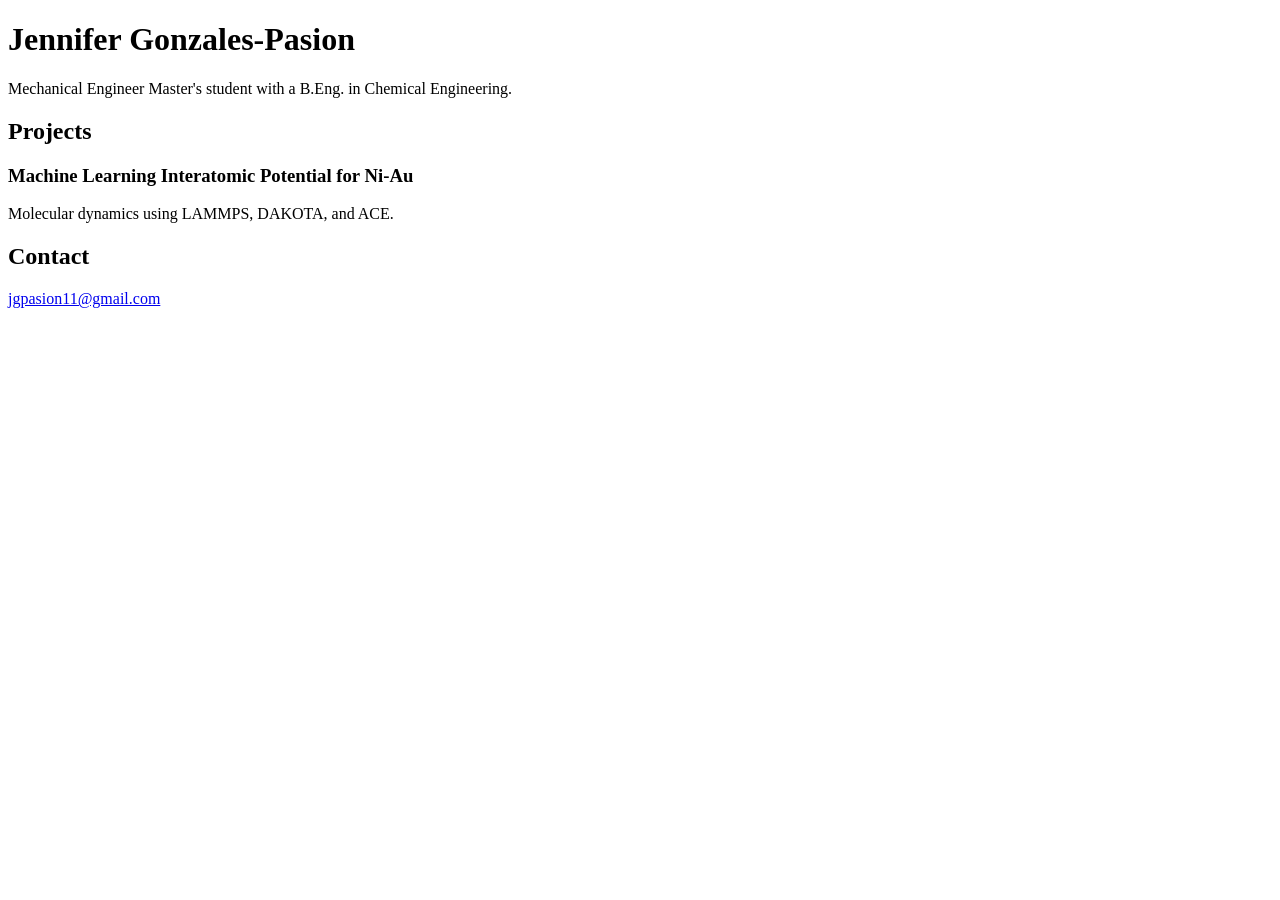
==== index.html @ 9d591027 "Update index.html" ====
<!DOCTYPE html>
<html lang="en">
<head>
  <meta charset="UTF-8">
  <meta name="viewport" content="width=device-width, initial-scale=1.0" />
  <title>Jennifer Gonzales-Pasion | Quality Engineering Portfolio</title>
  <style>
    /* ================== COLORS ================== */
  </style>
</head>
<body>
  <h1> Jennifer Gonzales-Pasion </h1>
  <p> Mechanical Engineer Master's student with a B.Eng. in Chemical Engineering. </p>
  <h2> Projects </h2>
  <div class = "project">
    <h3> Machine Learning Interatomic Potential for Ni-Au </h3>
    <p> Molecular dynamics using LAMMPS, DAKOTA, and ACE. </p>
  </div> 

  <h2> Contact </h2>
  <p><a href = "jgpasion11@gmail.com"> jgpasion11@gmail.com</a></p>
</body>
</html>
</html>
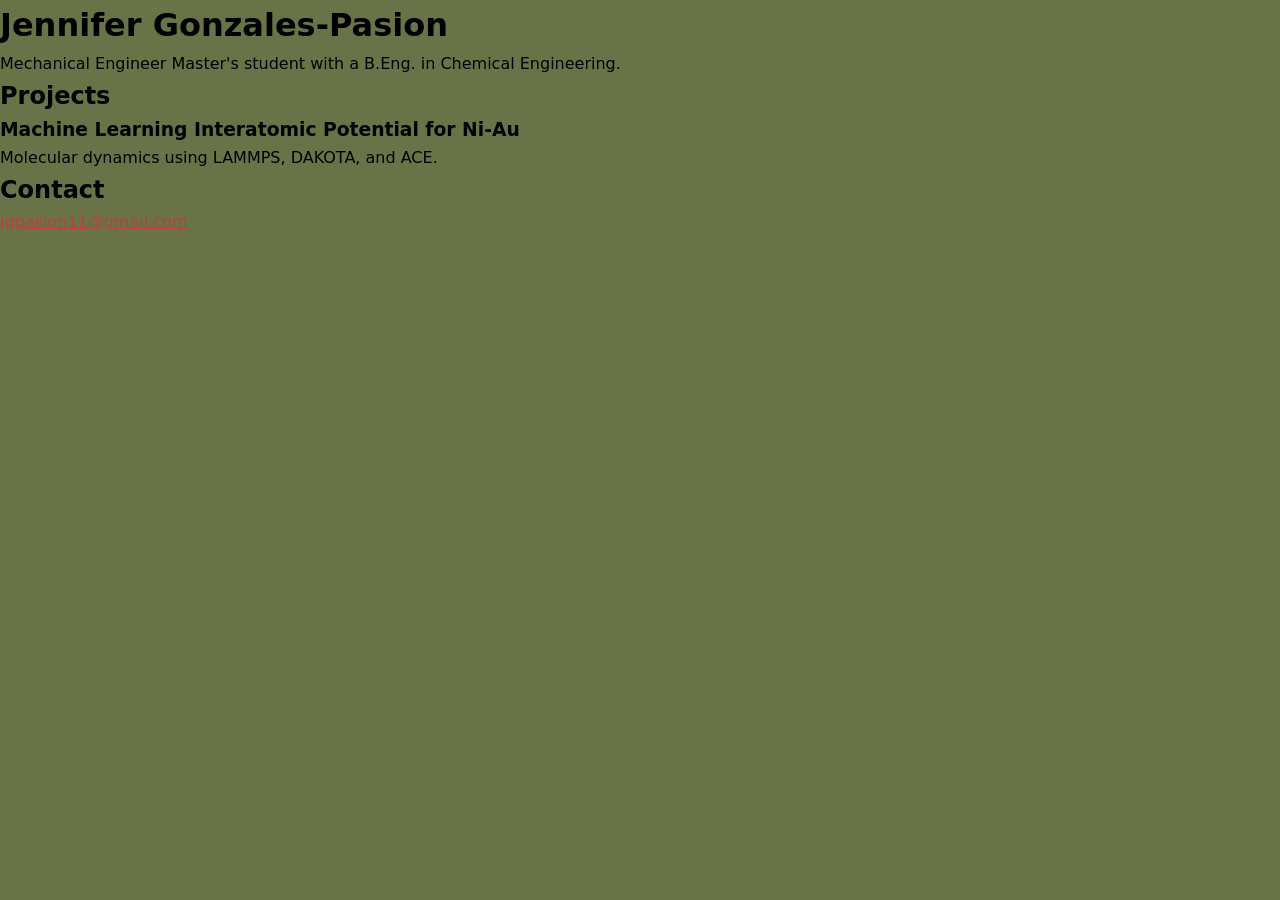
==== commit 07cd64c4: "Update index.html" ====
--- a/index.html
+++ b/index.html
@@ -6,6 +6,30 @@
   <title>Jennifer Gonzales-Pasion | Quality Engineering Portfolio</title>
   <style>
     /* ================== COLORS ================== */
+    :root {
+      --bg: #697348 ; /* page background */
+      --surface: #f4ebd9; /* cards */
+      --text: #000000; /* main text */
+      --muted: #5e3c2c; /* secondary text */
+      --accent: #b8403e; /* buttons, highlights */
+      --border: #223216; /* card outlines */
+    }
+
+    * {box-sizing: border-box; margin: 0; padding: 0; }
+    html {scroll-behavior: smooth;}
+    body {
+      font-family: system-ui, -apple-system, "Segoe UI", Roboto, sans-serif;
+      background: var(--bg);
+      color: var(--text);
+      line-height: 1.6;
+    }
+
+    a {color: var(--accent);}
+
+    /* ================== SHARED WIDTH ================== */
+    /* ================== NAVIGATION ================== */
+    /* ================== INTRO ================== */
+    
   </style>
 </head>
 <body>
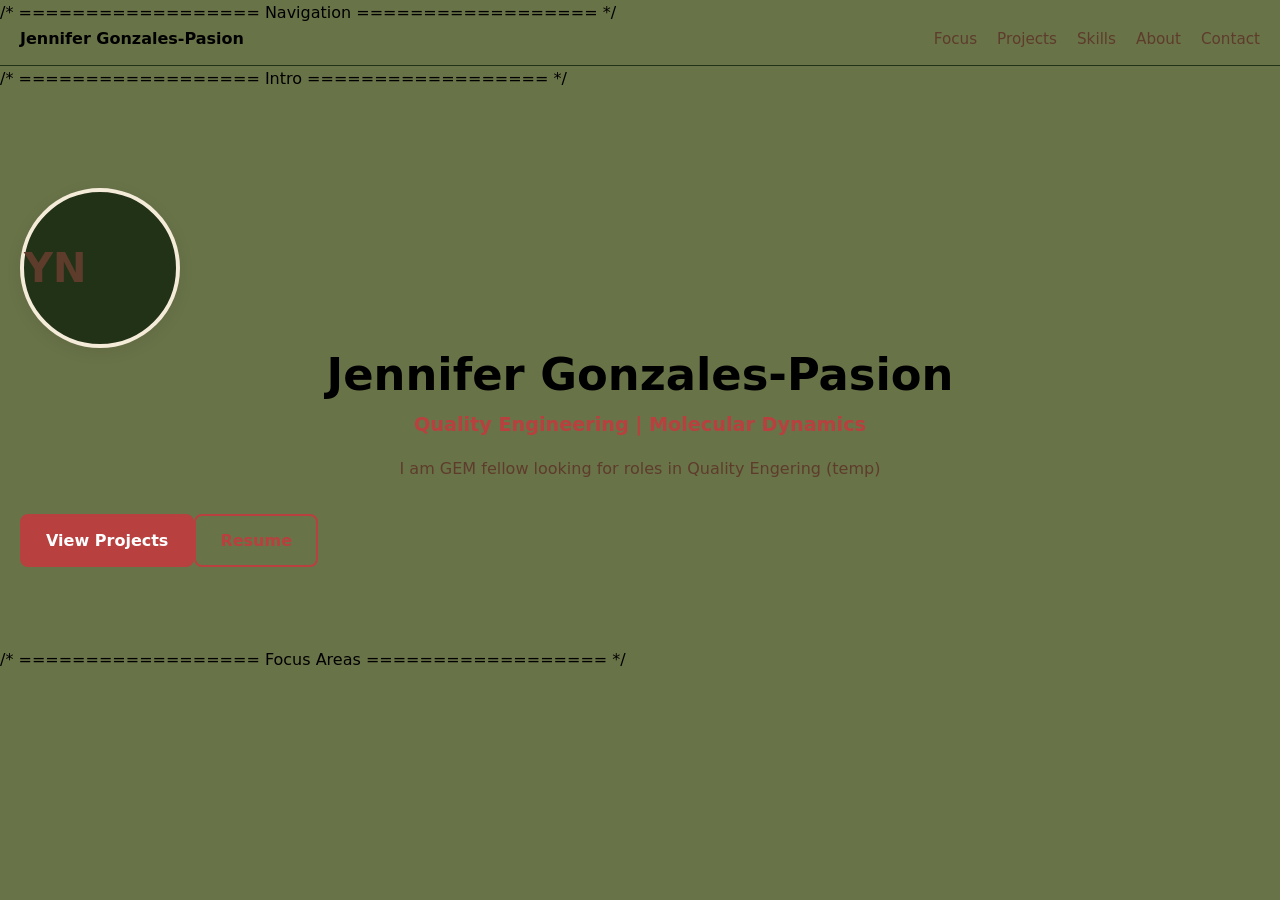
==== commit 336885b7: "Update index.html" ====
--- a/index.html
+++ b/index.html
@@ -27,22 +27,124 @@
     a {color: var(--accent);}
 
     /* ================== SHARED WIDTH ================== */
+    .container { max-width: 1000 px; margin: 0 auto; padding: 0 20px;}
+    section {padding: 72 px 0; scroll-margin-top: 64 px;}
+    h2 {font-size: 1.8re,; margin-bottom: 24px}
+    
     /* ================== NAVIGATION ================== */
+    nav {
+      position: sticky; top: 0; z-index: 10;
+      background: var(--bg);
+      border-bottom: 1px solid var(--border);
+    }
+
+    nav .container{
+      display: flex; justify-content: space-between; align-items: center;
+      flex-wrap: wrap; gap: 8px; padding-top: 14 px; padding-bottom: 14px;
+    }
+
+    .nav-name {font-weight: 700; text-decoration: none; color: var(--text);}
+    .nav-links {display: flex; flex-wrap: wrap; gap: 20px; list-style: none;}
+    .nav-links a {text-decoration: none; color: var(--muted); font-size: 0.95rem;}
+    .nav-links a: hover{color: var(--accent);}
+    
     /* ================== INTRO ================== */
+    .hero {text-align: center; padding: 96px 0 80px;}
+    .photo{
+      width: 160px; height: 160px; border-radius: 50%;
+      margin: 0 auto 24 px; object-fit: cover;
+      background: var(--border); color: var(--muted);
+      display: flex; align-items: center; justify-content center;
+      font-size: 2.5rem; font-weight: 700;
+      border: 4px solid var(--surface);
+      box-shadow: 0 4px 16px rgba(0,0,0,0.08);
+    }
+
+    .hero h1 {font-size: 2.8rem; line-height: 1.2}
+    .headline{color: var(--accent); font-weight: 600; font-size: 1.2rem;
+              margin-top: 8px; }
+    .tagline {color: var(--muted); max-width: 560px; margin: 16px auto 0;}
+    .buttons {margin-top: 32px; display: flex; gap: 12px justify-content: center;
+              flex-wrap: wrap;}
     
+    .btn{
+      padding: 12px 24px; border-radius: 8px; text-decoration: none;
+      font-weight: 600; border: 2px solid var(--accent);}
+    .btn-primary { background: var(--accent); color: #fff;}
+    .btn-secondary{background: transpared; color: var(--accent);}
+    
+    /* ================== CARD STYLE ================== */
+    .grid{display: grid; gap: 20px;}
+    .grid-2{grid-template-columns: repeat(auto-fit, minmax(280px, 1fr)); }
+    .grid-3{grid-template-columns: repeat(auto-fit, minmax(240px, 1fr));}
+    .card{
+      background: var(--surface); border: 1px solid var(--border); border-radius: 12px
+      padding: 24px;
+    }
+    .card h3 {margin-bottom: 8px;}
+    .card p {color: var(--muted);}
+
+    /* ================== Projects ================== */
+    .project-img{
+      height: 140px; border-radius: 8px; margin-bottom: 16px;
+      background: var(--border); color: var(--muted);
+      display: flex; align-items: center; justify-content: centered;
+      font-size: 0.9rem;
+    }
+
+    .project-links{margin-top: 12px; display: flex; gap: 16px; font-weight: 600;}
+    
+    /* ================== Skills ================== */
+    .tags{display: flex; flex-wrap: wrap; gap: 8px; margin-top: 12px;}
+    .tag{background: var(--bg); border: 1px solid var(--border); 
+         border-radius: 999px; padding: 4px 12px; font-size: 0.85rem;}
+
+    /* ================== About ================== */
+    .about p {max-width: 700px; color: var(--muted);}
+
+    /* ================== Contact ================== */
+    .contact{text-align: center;}
+    .contact p{color: var(--muted);}
+    .contact-links{margin-teop: 20px; display: flex; gap: 24px; justify-content: center;
+                   flex-wrap: wrap; font-weight: 600;}
+    footer{text-align: center; padding: 24px 0; color: var(--muted); font-size: 0.85rem;
+           border-top: 1px solid var(--border);}
+
+    @media (max-width: 600px){
+      .hero h1{font-size: 2.1rem}
+      section{padding: 56px 0;}
+    }
   </style>
 </head>
 <body>
-  <h1> Jennifer Gonzales-Pasion </h1>
-  <p> Mechanical Engineer Master's student with a B.Eng. in Chemical Engineering. </p>
-  <h2> Projects </h2>
-  <div class = "project">
-    <h3> Machine Learning Interatomic Potential for Ni-Au </h3>
-    <p> Molecular dynamics using LAMMPS, DAKOTA, and ACE. </p>
-  </div> 
+  /* ================== Navigation ================== */
+  <nav>
+    <div class = "container">
+      <a href = "#top" class = "nav-name"> Jennifer Gonzales-Pasion</a>
+      <ul class = "nav-links">
+        <li><a href = "#focus">Focus</a></li>
+        <li><a href = "#projects">Projects</a></li>
+        <li><a href = "#skills">Skills</a></li>
+        <li><a href = "#about">About</a></li>
+        <li><a href = "#contact">Contact</a></li>
+      </ul>
+    </div>
+  </nav>
+  /* ================== Intro ================== */
+  <header class = "hero" id = "top">
+    <div class = "container">
+      <div class = "photo">YN</div>
+      <h1>Jennifer Gonzales-Pasion</h1>
+      <p class = "headline"> Quality Engineering | Molecular Dynamics </p>
+      <p class = "tagline"> I am GEM fellow looking for roles in Quality Engering (temp)</p>
+      <div class = "buttons">
+        <a href "#projects" class = "btn btn-primary">View Projects</a>
+        <a href = "#" class = "btn btn-secondary">Resume</a>
+      </div>
+    </div>
+  </header>
 
-  <h2> Contact </h2>
-  <p><a href = "jgpasion11@gmail.com"> jgpasion11@gmail.com</a></p>
+  /* ================== Focus Areas ================== */
+  
 </body>
 </html>
-</html>
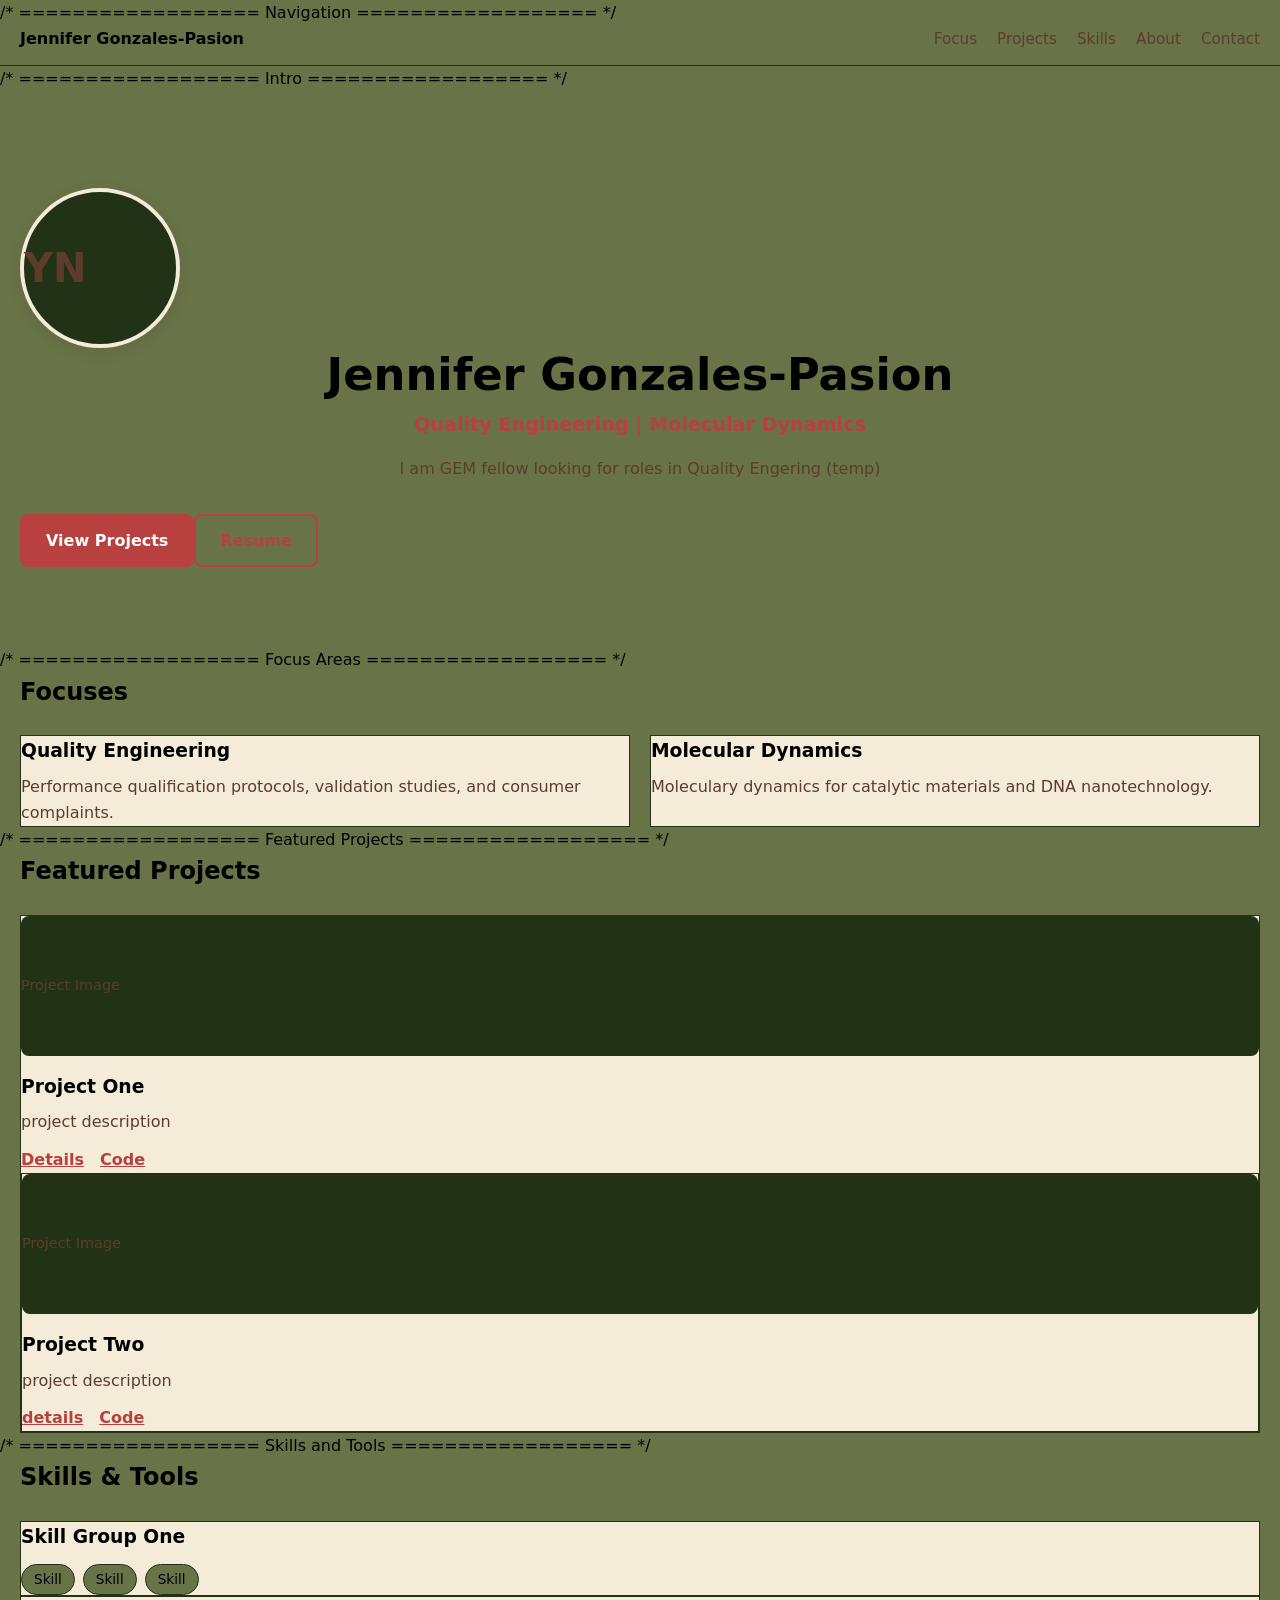
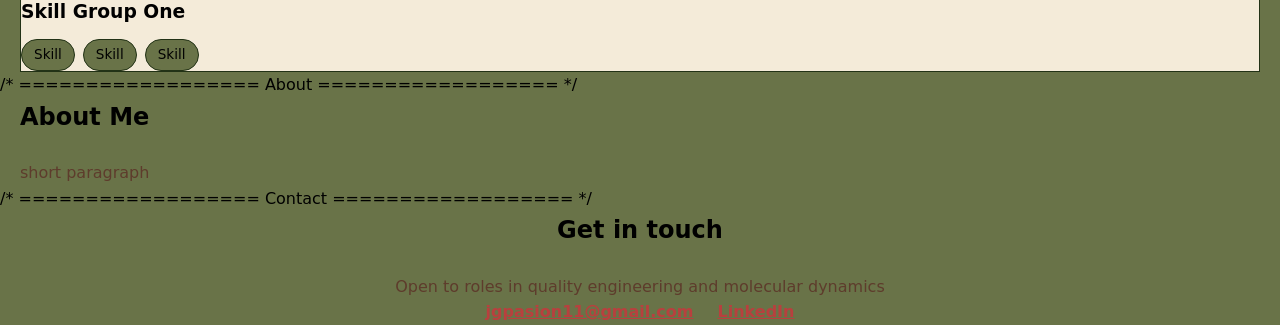
==== commit 51eee6c6: "Update index.html" ====
--- a/index.html
+++ b/index.html
@@ -145,6 +145,89 @@
   </header>
 
   /* ================== Focus Areas ================== */
+  <section id = "focus">
+    <div class = "container">
+      <h2>Focuses</h2>
+      <div class = "grid grid-2">
+        <div class = "card">
+          <h3>Quality Engineering</h3>
+          <p> Performance qualification protocols, validation studies, and consumer complaints.</p>
+        </div>
+        <div class = "card">
+          <h3>Molecular Dynamics</h3>
+          <p> Moleculary dynamics for catalytic materials and DNA nanotechnology.</p>
+        </div>
+      </div>
+    </div>
+  </section>
+  /* ================== Featured Projects ================== */
+  <section id = "projects">
+    <div class = "container">
+      <h2>Featured Projects</h2>
+      <div class = "grid grid-3">
+        <div class = "card">
+          <div class = "project-img">Project Image</div>
+          <h3>Project One</h3>
+          <p>project description</p>
+          <div class = "project-links">
+            <a href = "#">Details</a>
+            <a href = "#">Code</a>
+          </div>
+          <div class = "card">
+            <div class = "project-img">Project Image</div>
+            <h3>Project Two</h3>
+            <p>project description</p>
+            <div class = "project-links">
+              <a href = "#">details</a>
+              <a href = "#">Code</a>
+            </div>
+          </div>
+        </div>
+      </div>
+    </div>
+  </section>
   
+  /* ================== Skills and Tools ================== */
+  <section id= "skills">
+    <div class = "container">
+      <h2>Skills &amp; Tools</h2>
+      <div class = "card">
+        <h3>Skill Group One</h3>
+        <div class = "tags">
+          <span class = "tag">Skill</span>
+          <span class = "tag">Skill</span>
+          <span class = "tag">Skill</span>
+        </div>
+      </div>
+      <div class = "card">
+        <h3>Skill Group One</h3>
+        <div class = "tags">
+          <span class = "tag">Skill</span>
+          <span class = "tag">Skill</span>
+          <span class = "tag">Skill</span>
+        </div>
+      </div>
+    </div>
+  </section>
+
+  /* ================== About ================== */
+  <section id = "about" class = "about">
+    <div class = "container">
+      <h2>About Me</h2>
+      <p>short paragraph</p>
+    </div>
+  </section>
+  
+  /* ================== Contact ================== */
+  <section id = "contact" class = "contact">
+    <div class = "container">
+      <h2>Get in touch</h2>
+      <p>Open to roles in quality engineering and molecular dynamics</p>
+      <div class = "contact-links">
+        <a href = "jgpasion11@gmail.com">jgpasion11@gmail.com</a>
+        <a href = "#">LinkedIn</a>
+      </div>
+    </div>
+  </section>
 </body>
 </html>
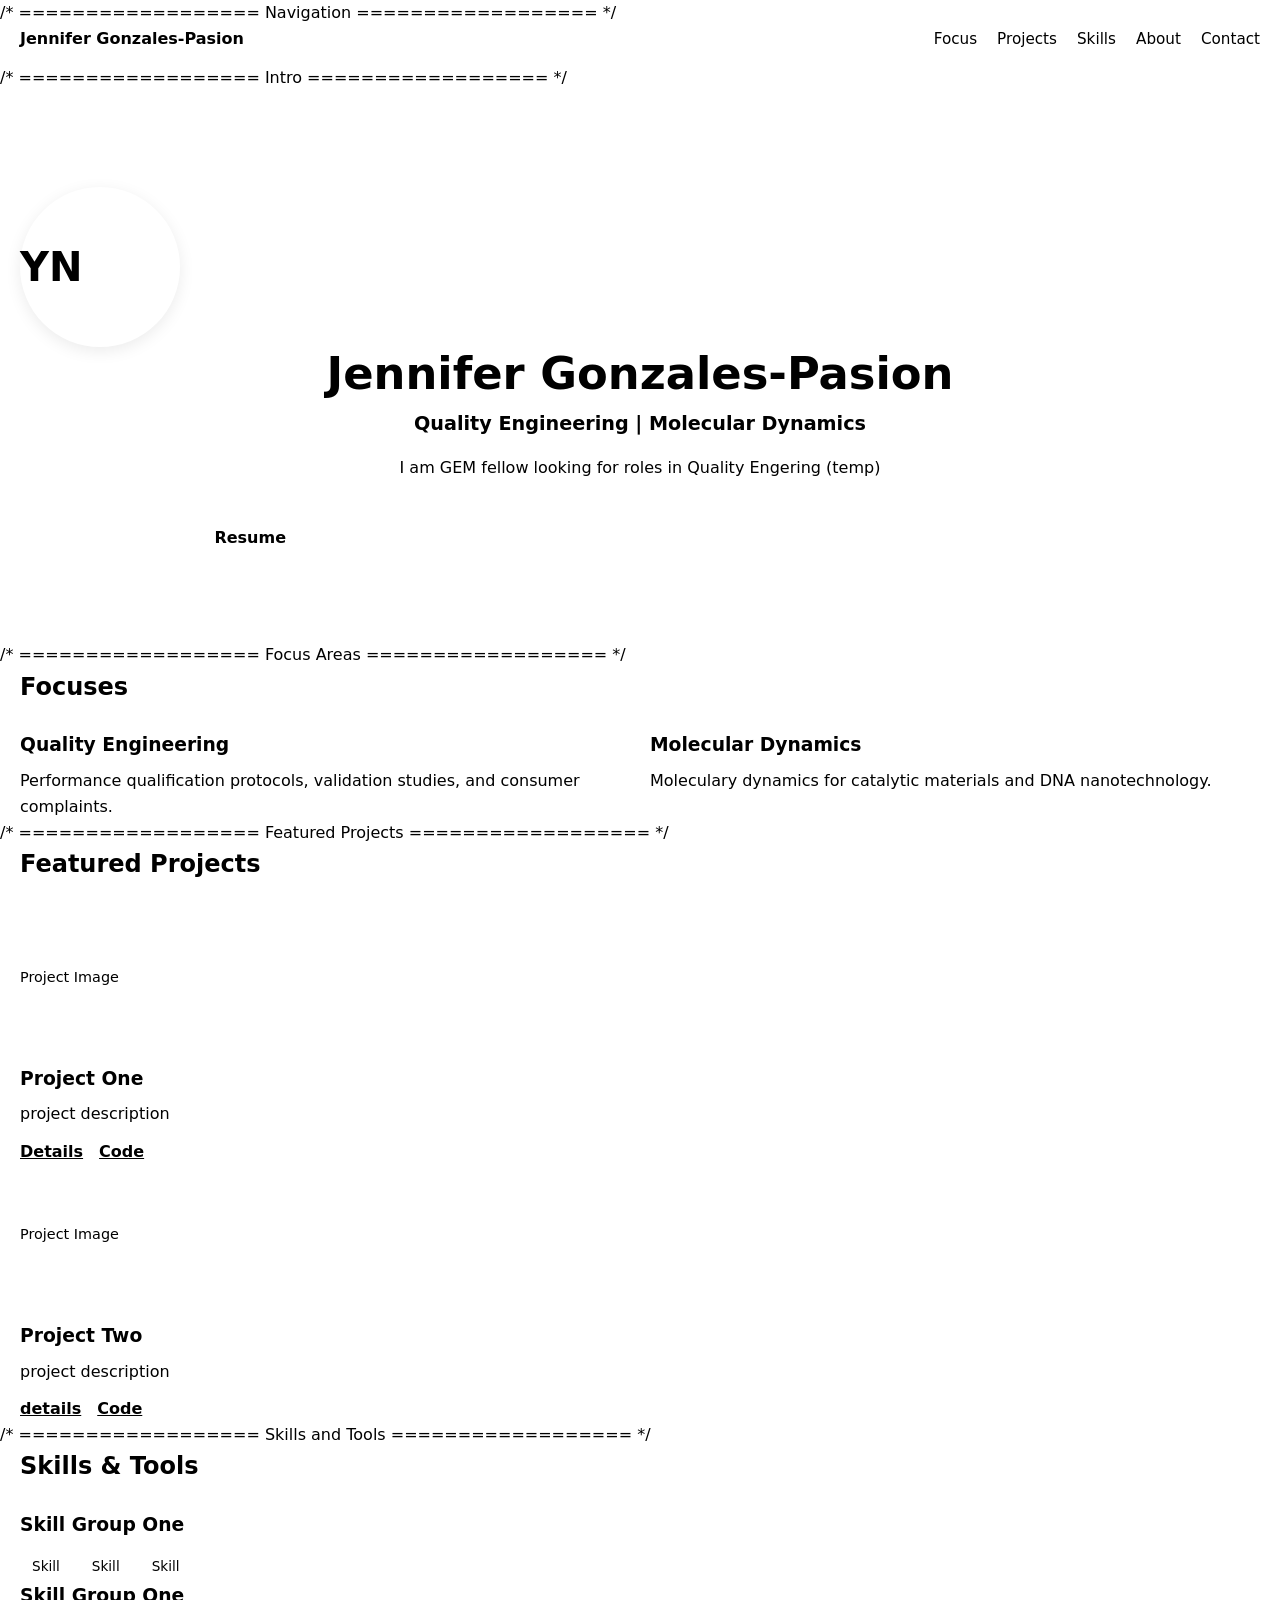
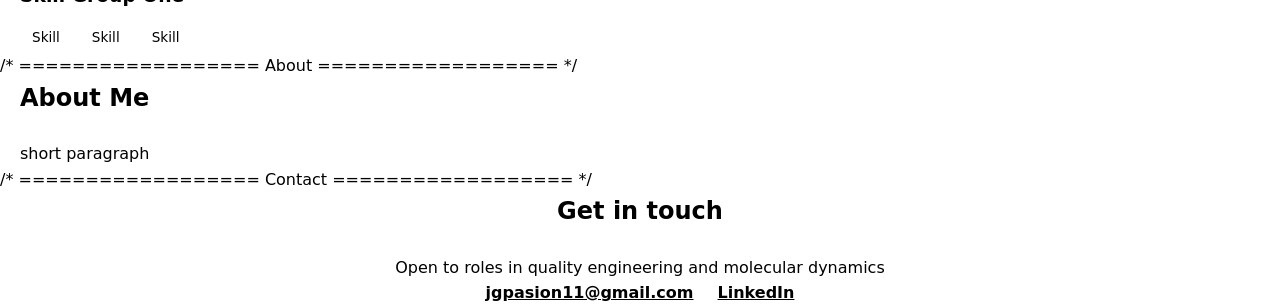
==== commit cb3ff161: "Update index.html" ====
--- a/index.html
+++ b/index.html
@@ -5,7 +5,7 @@
   <meta name="viewport" content="width=device-width, initial-scale=1.0" />
   <title>Jennifer Gonzales-Pasion | Quality Engineering Portfolio</title>
   <style>
-    /* ================== COLORS ================== */
+    <!-- ================== COLORS ================== -->
     :root {
       --bg: #697348 ; /* page background */
       --surface: #f4ebd9; /* cards */
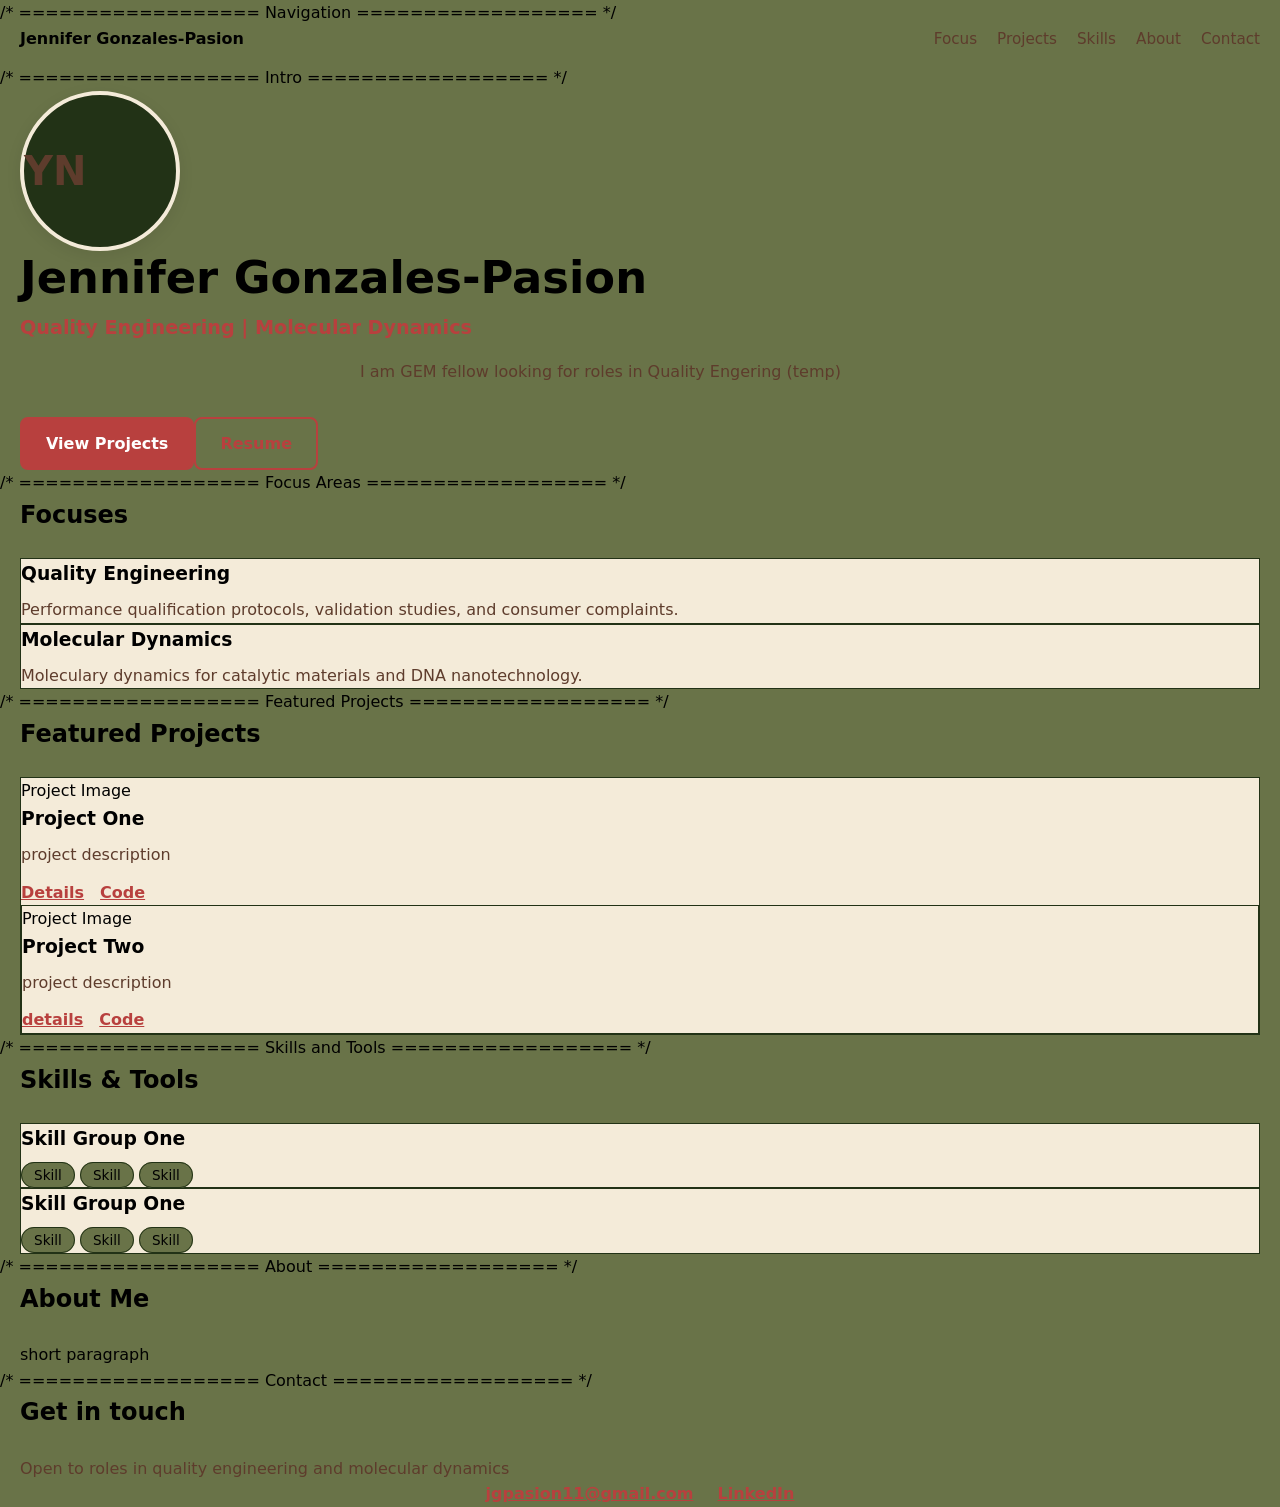
==== commit 15cdddf0: "Update index.html" ====
--- a/index.html
+++ b/index.html
@@ -5,7 +5,7 @@
   <meta name="viewport" content="width=device-width, initial-scale=1.0" />
   <title>Jennifer Gonzales-Pasion | Quality Engineering Portfolio</title>
   <style>
-    <!-- ================== COLORS ================== -->
+    /* ================== COLORS ================== */
     :root {
       --bg: #697348 ; /* page background */
       --surface: #f4ebd9; /* cards */
@@ -31,7 +31,7 @@
     section {padding: 72 px 0; scroll-margin-top: 64 px;}
     h2 {font-size: 1.8re,; margin-bottom: 24px}
     
-    /* ================== NAVIGATION ================== */
+    <!-- ================== NAVIGATION ================== -->
     nav {
       position: sticky; top: 0; z-index: 10;
       background: var(--bg);
@@ -48,7 +48,7 @@
     .nav-links a {text-decoration: none; color: var(--muted); font-size: 0.95rem;}
     .nav-links a: hover{color: var(--accent);}
     
-    /* ================== INTRO ================== */
+    <!-- ================== INTRO ================== -->
     .hero {text-align: center; padding: 96px 0 80px;}
     .photo{
       width: 160px; height: 160px; border-radius: 50%;
@@ -73,7 +73,7 @@
     .btn-primary { background: var(--accent); color: #fff;}
     .btn-secondary{background: transpared; color: var(--accent);}
     
-    /* ================== CARD STYLE ================== */
+    <!-- ================== CARD STYLE ================== -->
     .grid{display: grid; gap: 20px;}
     .grid-2{grid-template-columns: repeat(auto-fit, minmax(280px, 1fr)); }
     .grid-3{grid-template-columns: repeat(auto-fit, minmax(240px, 1fr));}
@@ -84,7 +84,7 @@
     .card h3 {margin-bottom: 8px;}
     .card p {color: var(--muted);}
 
-    /* ================== Projects ================== */
+    <!-- ================== Projects ================== -->
     .project-img{
       height: 140px; border-radius: 8px; margin-bottom: 16px;
       background: var(--border); color: var(--muted);
@@ -94,15 +94,15 @@
 
     .project-links{margin-top: 12px; display: flex; gap: 16px; font-weight: 600;}
     
-    /* ================== Skills ================== */
+    <!-- ================== Skills ================== -->
     .tags{display: flex; flex-wrap: wrap; gap: 8px; margin-top: 12px;}
     .tag{background: var(--bg); border: 1px solid var(--border); 
          border-radius: 999px; padding: 4px 12px; font-size: 0.85rem;}
 
-    /* ================== About ================== */
+    <!-- ================== About ================== -->
     .about p {max-width: 700px; color: var(--muted);}
 
-    /* ================== Contact ================== */
+    <!-- ================== Contact ================== -->
     .contact{text-align: center;}
     .contact p{color: var(--muted);}
     .contact-links{margin-teop: 20px; display: flex; gap: 24px; justify-content: center;
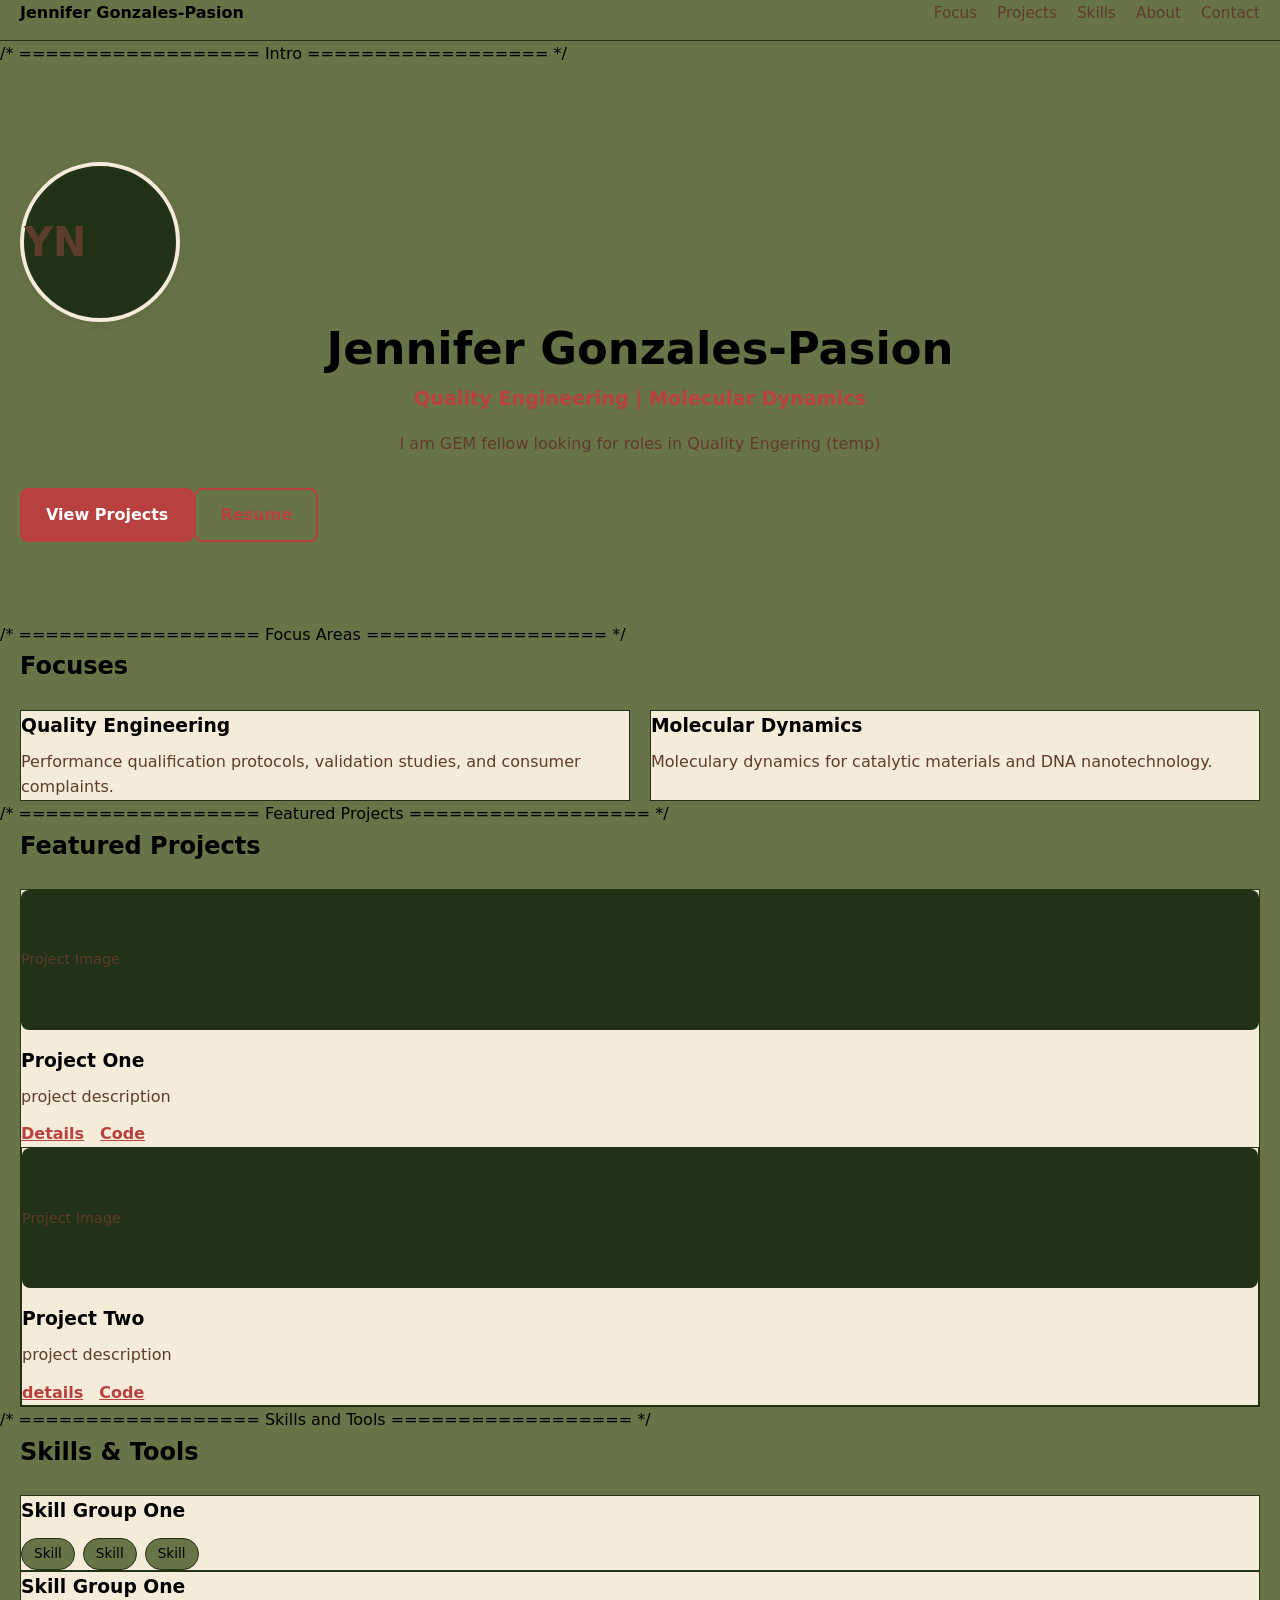
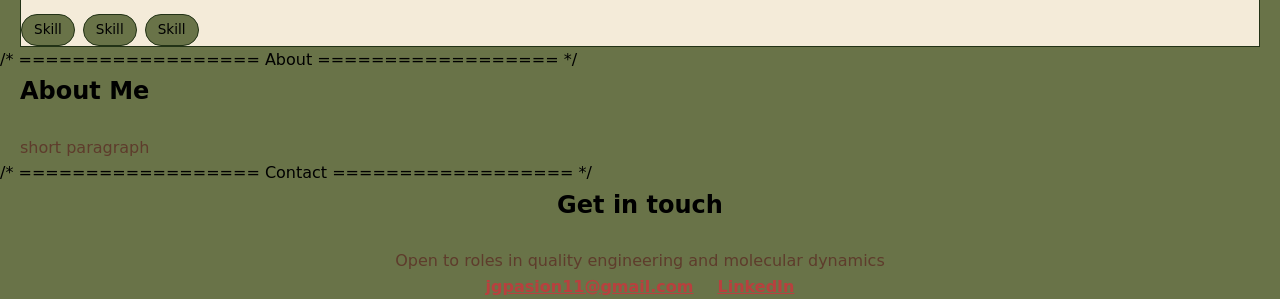
==== commit c3c906e6: "Update index.html" ====
--- a/index.html
+++ b/index.html
@@ -31,7 +31,7 @@
     section {padding: 72 px 0; scroll-margin-top: 64 px;}
     h2 {font-size: 1.8re,; margin-bottom: 24px}
     
-    <!-- ================== NAVIGATION ================== -->
+    /* ================== NAVIGATION ================== */
     nav {
       position: sticky; top: 0; z-index: 10;
       background: var(--bg);
@@ -48,7 +48,7 @@
     .nav-links a {text-decoration: none; color: var(--muted); font-size: 0.95rem;}
     .nav-links a: hover{color: var(--accent);}
     
-    <!-- ================== INTRO ================== -->
+    /* ================== INTRO ================== */
     .hero {text-align: center; padding: 96px 0 80px;}
     .photo{
       width: 160px; height: 160px; border-radius: 50%;
@@ -73,7 +73,7 @@
     .btn-primary { background: var(--accent); color: #fff;}
     .btn-secondary{background: transpared; color: var(--accent);}
     
-    <!-- ================== CARD STYLE ================== -->
+    /* ================== CARD STYLE ================== */
     .grid{display: grid; gap: 20px;}
     .grid-2{grid-template-columns: repeat(auto-fit, minmax(280px, 1fr)); }
     .grid-3{grid-template-columns: repeat(auto-fit, minmax(240px, 1fr));}
@@ -84,7 +84,7 @@
     .card h3 {margin-bottom: 8px;}
     .card p {color: var(--muted);}
 
-    <!-- ================== Projects ================== -->
+    /* ================== Projects ================== */
     .project-img{
       height: 140px; border-radius: 8px; margin-bottom: 16px;
       background: var(--border); color: var(--muted);
@@ -94,15 +94,15 @@
 
     .project-links{margin-top: 12px; display: flex; gap: 16px; font-weight: 600;}
     
-    <!-- ================== Skills ================== -->
+    /* ================== Skills ================== */
     .tags{display: flex; flex-wrap: wrap; gap: 8px; margin-top: 12px;}
     .tag{background: var(--bg); border: 1px solid var(--border); 
          border-radius: 999px; padding: 4px 12px; font-size: 0.85rem;}
 
-    <!-- ================== About ================== -->
+    /* ================== About ================== */
     .about p {max-width: 700px; color: var(--muted);}
 
-    <!-- ================== Contact ================== -->
+    /* ================== Contact ================== */
     .contact{text-align: center;}
     .contact p{color: var(--muted);}
     .contact-links{margin-teop: 20px; display: flex; gap: 24px; justify-content: center;
@@ -117,7 +117,7 @@
   </style>
 </head>
 <body>
-  /* ================== Navigation ================== */
+  <!-- ================== Navigation ================== -->
   <nav>
     <div class = "container">
       <a href = "#top" class = "nav-name"> Jennifer Gonzales-Pasion</a>
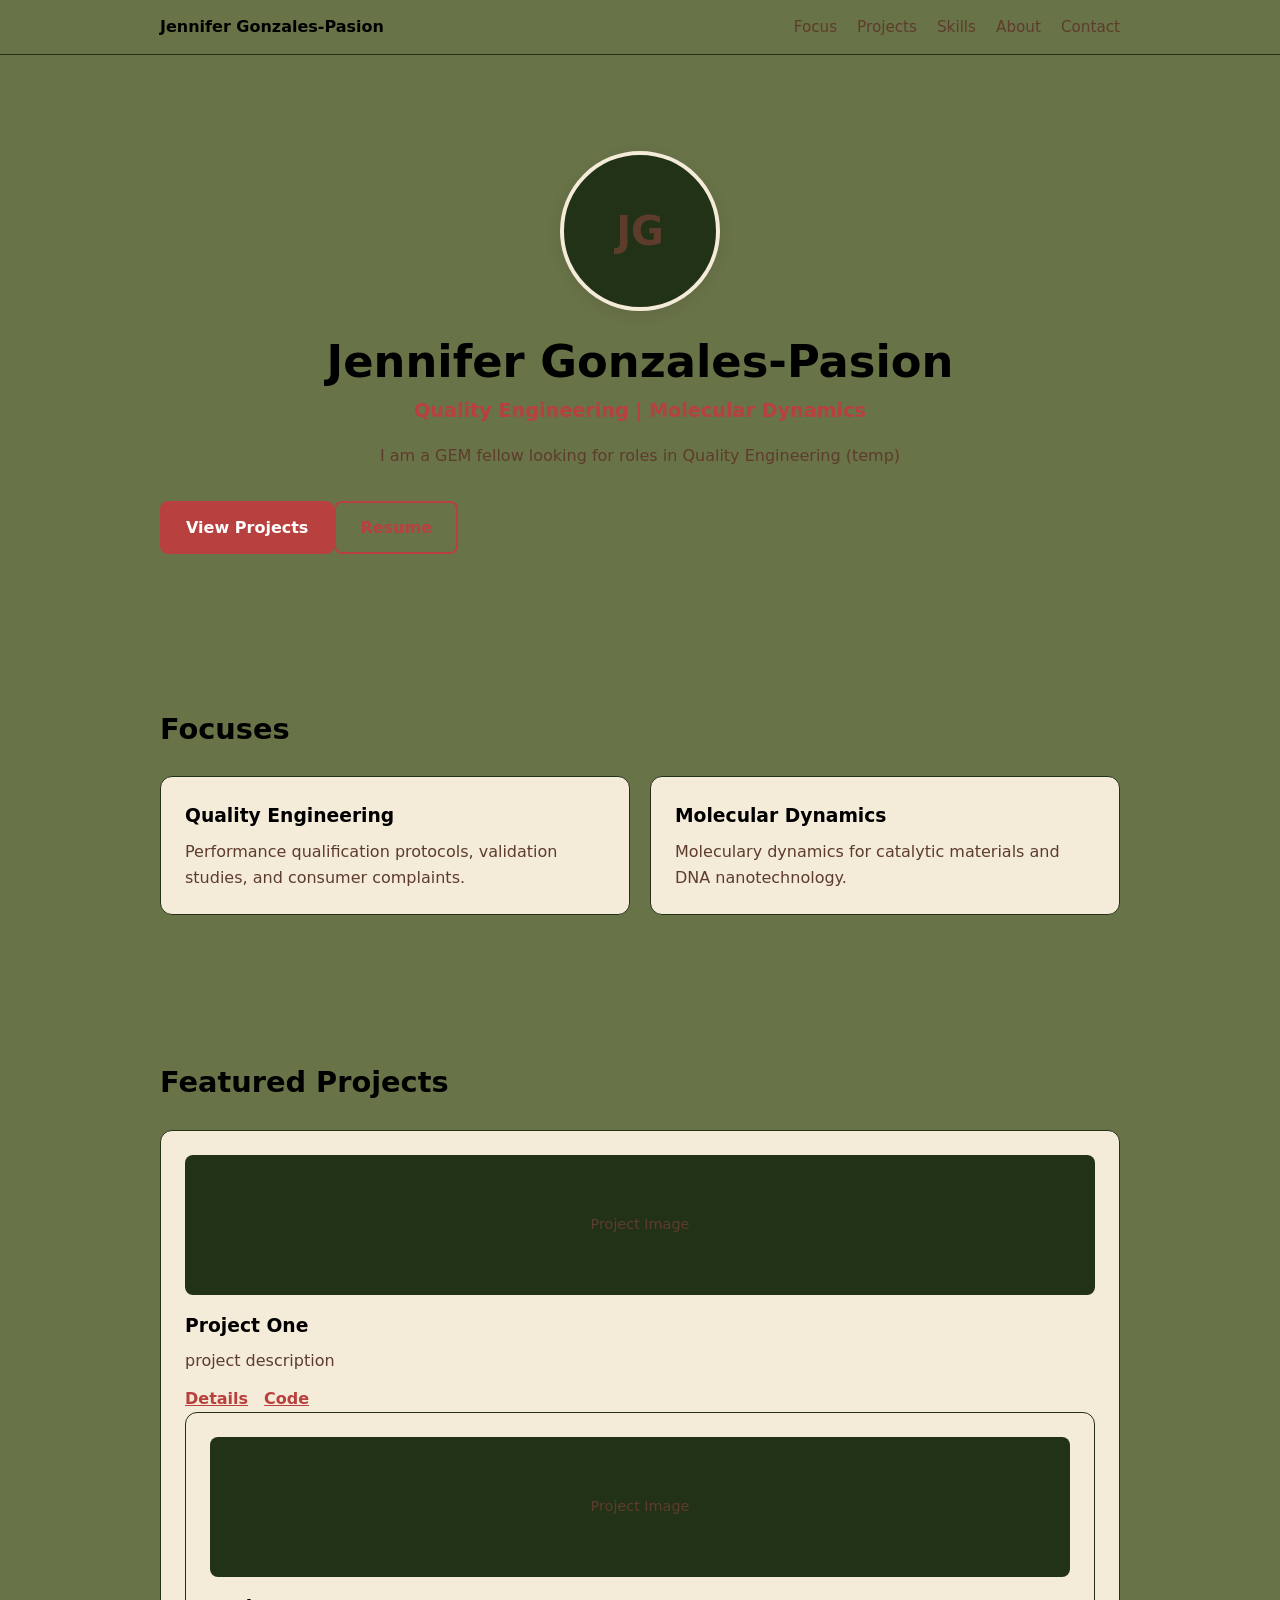
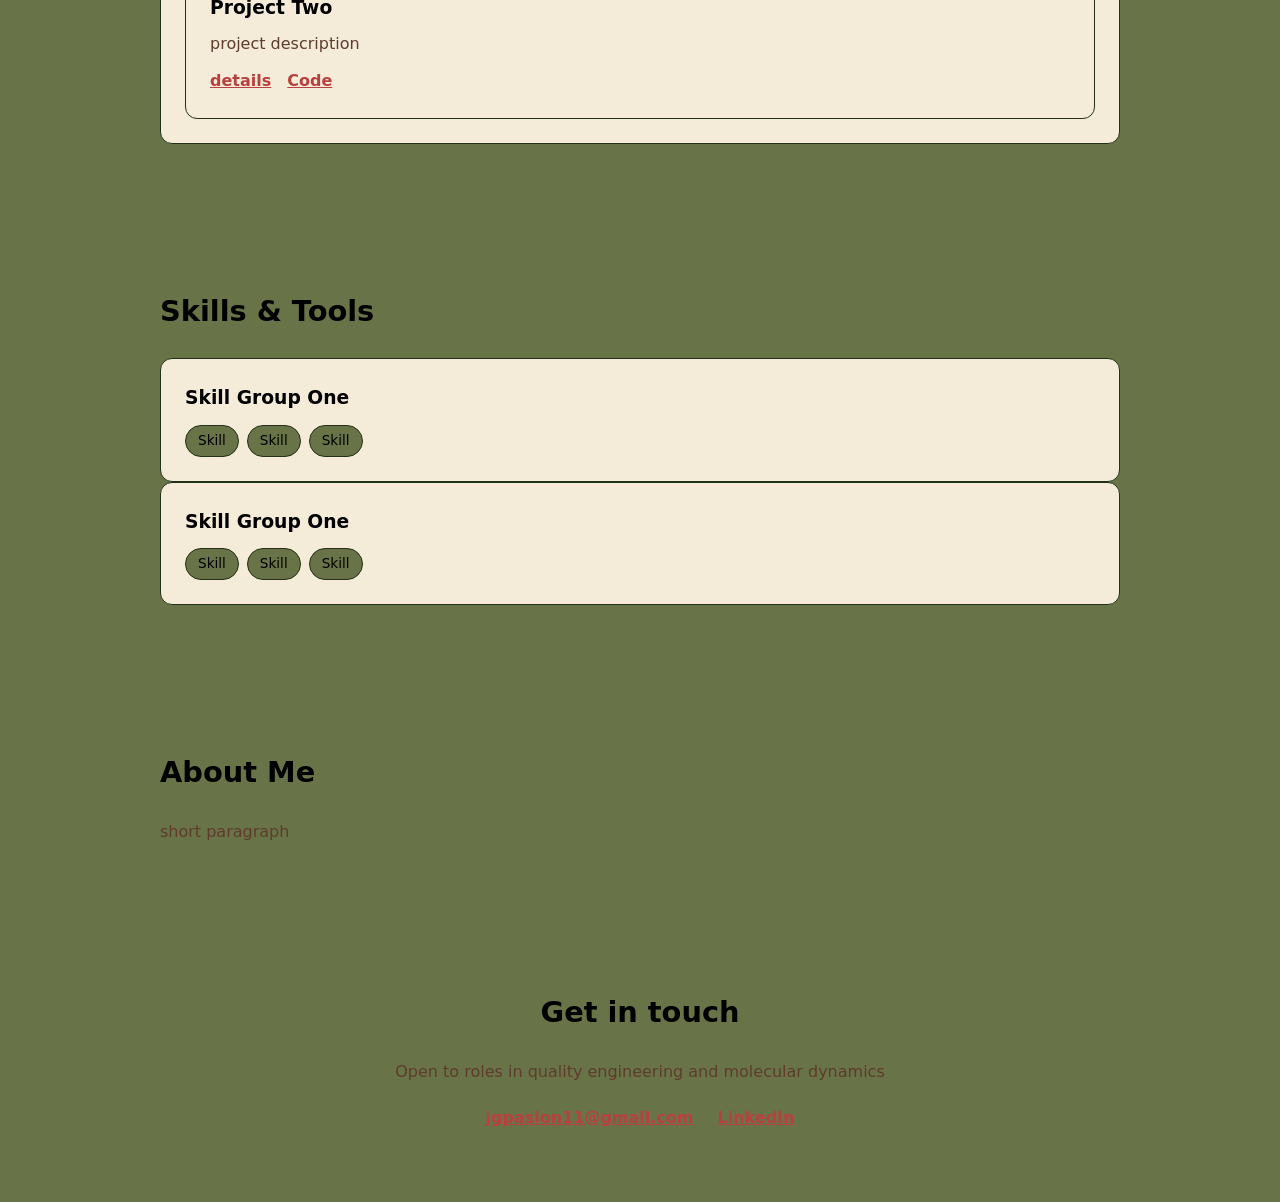
==== commit 1c696364: "Update index.html" ====
--- a/index.html
+++ b/index.html
@@ -27,9 +27,9 @@
     a {color: var(--accent);}
 
     /* ================== SHARED WIDTH ================== */
-    .container { max-width: 1000 px; margin: 0 auto; padding: 0 20px;}
-    section {padding: 72 px 0; scroll-margin-top: 64 px;}
-    h2 {font-size: 1.8re,; margin-bottom: 24px}
+    .container { max-width: 1000px; margin: 0 auto; padding: 0 20px;}
+    section {padding: 72px 0; scroll-margin-top: 64px;}
+    h2 {font-size: 1.8rem; margin-bottom: 24px}
     
     /* ================== NAVIGATION ================== */
     nav {
@@ -40,21 +40,21 @@
 
     nav .container{
       display: flex; justify-content: space-between; align-items: center;
-      flex-wrap: wrap; gap: 8px; padding-top: 14 px; padding-bottom: 14px;
+      flex-wrap: wrap; gap: 8px; padding-top: 14px; padding-bottom: 14px;
     }
 
     .nav-name {font-weight: 700; text-decoration: none; color: var(--text);}
     .nav-links {display: flex; flex-wrap: wrap; gap: 20px; list-style: none;}
     .nav-links a {text-decoration: none; color: var(--muted); font-size: 0.95rem;}
-    .nav-links a: hover{color: var(--accent);}
+    .nav-links a:hover{color: var(--accent);}
     
     /* ================== INTRO ================== */
     .hero {text-align: center; padding: 96px 0 80px;}
     .photo{
       width: 160px; height: 160px; border-radius: 50%;
-      margin: 0 auto 24 px; object-fit: cover;
+      margin: 0 auto 24px; object-fit: cover;
       background: var(--border); color: var(--muted);
-      display: flex; align-items: center; justify-content center;
+      display: flex; align-items: center; justify-content: center;
       font-size: 2.5rem; font-weight: 700;
       border: 4px solid var(--surface);
       box-shadow: 0 4px 16px rgba(0,0,0,0.08);
@@ -71,14 +71,14 @@
       padding: 12px 24px; border-radius: 8px; text-decoration: none;
       font-weight: 600; border: 2px solid var(--accent);}
     .btn-primary { background: var(--accent); color: #fff;}
-    .btn-secondary{background: transpared; color: var(--accent);}
+    .btn-secondary{background: transparent; color: var(--accent);}
     
     /* ================== CARD STYLE ================== */
     .grid{display: grid; gap: 20px;}
     .grid-2{grid-template-columns: repeat(auto-fit, minmax(280px, 1fr)); }
     .grid-3{grid-template-columns: repeat(auto-fit, minmax(240px, 1fr));}
     .card{
-      background: var(--surface); border: 1px solid var(--border); border-radius: 12px
+      background: var(--surface); border: 1px solid var(--border); border-radius: 12px;
       padding: 24px;
     }
     .card h3 {margin-bottom: 8px;}
@@ -88,7 +88,7 @@
     .project-img{
       height: 140px; border-radius: 8px; margin-bottom: 16px;
       background: var(--border); color: var(--muted);
-      display: flex; align-items: center; justify-content: centered;
+      display: flex; align-items: center; justify-content: center;
       font-size: 0.9rem;
     }
 
@@ -105,7 +105,7 @@
     /* ================== Contact ================== */
     .contact{text-align: center;}
     .contact p{color: var(--muted);}
-    .contact-links{margin-teop: 20px; display: flex; gap: 24px; justify-content: center;
+    .contact-links{margin-top: 20px; display: flex; gap: 24px; justify-content: center;
                    flex-wrap: wrap; font-weight: 600;}
     footer{text-align: center; padding: 24px 0; color: var(--muted); font-size: 0.85rem;
            border-top: 1px solid var(--border);}
@@ -130,21 +130,21 @@
       </ul>
     </div>
   </nav>
-  /* ================== Intro ================== */
+  <!-- ================== Intro ================== -->
   <header class = "hero" id = "top">
     <div class = "container">
-      <div class = "photo">YN</div>
+      <div class = "photo">JG</div>
       <h1>Jennifer Gonzales-Pasion</h1>
       <p class = "headline"> Quality Engineering | Molecular Dynamics </p>
-      <p class = "tagline"> I am GEM fellow looking for roles in Quality Engering (temp)</p>
+      <p class = "tagline"> I am a GEM fellow looking for roles in Quality Engineering (temp)</p>
       <div class = "buttons">
-        <a href "#projects" class = "btn btn-primary">View Projects</a>
+        <a href = "#projects" class = "btn btn-primary">View Projects</a>
         <a href = "#" class = "btn btn-secondary">Resume</a>
       </div>
     </div>
   </header>
 
-  /* ================== Focus Areas ================== */
+  <!-- ================== Focus Areas ================== -->
   <section id = "focus">
     <div class = "container">
       <h2>Focuses</h2>
@@ -160,7 +160,7 @@
       </div>
     </div>
   </section>
-  /* ================== Featured Projects ================== */
+  <!-- ================== Featured Projects ================== -->
   <section id = "projects">
     <div class = "container">
       <h2>Featured Projects</h2>
@@ -187,7 +187,7 @@
     </div>
   </section>
   
-  /* ================== Skills and Tools ================== */
+  <!-- ================== Skills and Tools ================== -->
   <section id= "skills">
     <div class = "container">
       <h2>Skills &amp; Tools</h2>
@@ -210,7 +210,7 @@
     </div>
   </section>
 
-  /* ================== About ================== */
+  <!-- ================== About ================== -->
   <section id = "about" class = "about">
     <div class = "container">
       <h2>About Me</h2>
@@ -218,13 +218,13 @@
     </div>
   </section>
   
-  /* ================== Contact ================== */
+  <!-- ================== Contact ================== -->
   <section id = "contact" class = "contact">
     <div class = "container">
       <h2>Get in touch</h2>
       <p>Open to roles in quality engineering and molecular dynamics</p>
       <div class = "contact-links">
-        <a href = "jgpasion11@gmail.com">jgpasion11@gmail.com</a>
+        <a href = "mailto:jgpasion11@gmail.com">jgpasion11@gmail.com</a>
         <a href = "#">LinkedIn</a>
       </div>
     </div>
